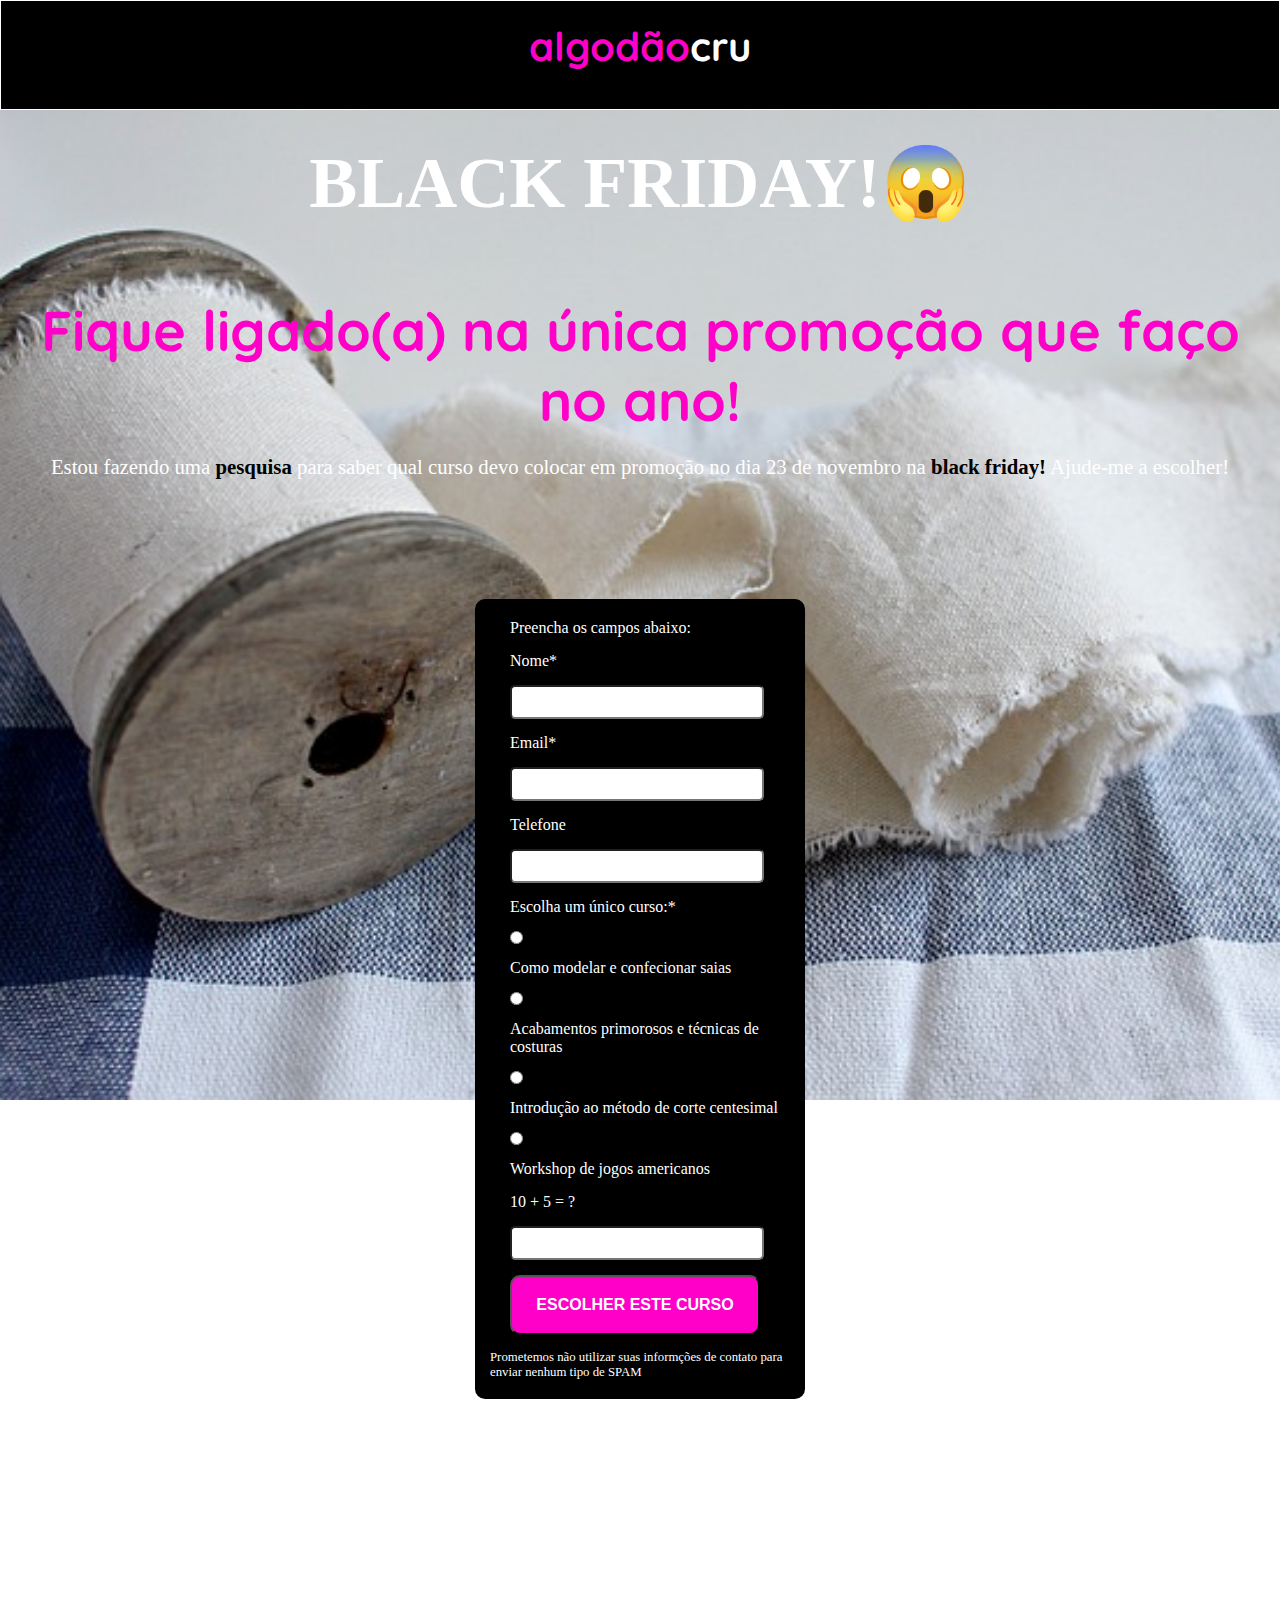
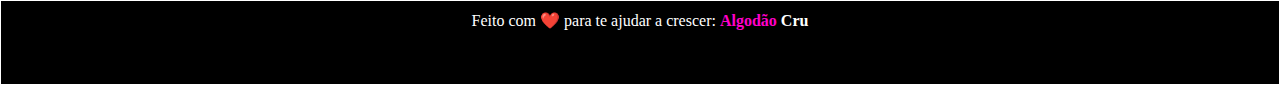
==== ProjLandingPage/index.html @ 7c3f53cf "Arquivos do projeto" ====
<!DOCTYPE html>
<html lang="pt-br">
<head>
    <meta charset="UTF-8">
    <meta name="viewport" content="width=device-width, initial-scale=1.0">
    <title></title>
    <link rel="stylesheet" href="style.css"/>
</head>
<body>
    <header>
        <h1 id="pt1">algodão</h1>
        <h1 id="pt2">cru</h1>
    </header>
    <main>
        <section>
            <div id="espaço"></div>
            <h1>BLACK FRIDAY!</h1>
            <h2>Fique ligado(a) na única promoção que faço no ano!</h2>
            <article>
                <p>
                    Estou fazendo uma <strong style="color: black;">pesquisa</strong> para saber qual curso devo colocar em promoção no dia
                    23 de novembro na <strong style="color: black;">black friday!</strong> Ajude-me a escolher!
                </p>
                <div id="formulário">
                    <div id="dados">
                        <label for="">Preencha os campos abaixo:</label>
                        <label for="">Nome*</label>
                        <input type="text"/>
                        <label for="">Email*</label>
                        <input type="text"/>
                        <label for="">Telefone</label>
                        <input type="text"/>
                        
                        <label>Escolha um único curso:*</label>
                        <input class="radio" type="radio" name="1"/> <label>Como modelar e confecionar saias</label>
                        <input class="radio" type="radio" name="1"/><label>Acabamentos primorosos e técnicas de costuras</label>
                        <input class="radio" type="radio" name="1"/><label>Introdução ao método de corte centesimal</label>
                        <input class="radio" type="radio" name="1"/><label>Workshop de jogos americanos</label>
                        <label for="">10 + 5 = ?</label>
                        <input type="text"/>
                        <input id="botao" type="button" value="ESCOLHER ESTE CURSO"/>
                        <p>Prometemos não utilizar suas informções de contato para enviar nenhum tipo de SPAM</p>
                    </div>
                </div>
            </article>
        </section>
    </main>
    <footer>
        <p>
            Feito com ❤️ para te ajudar a crescer: <strong style="color: rgb(255, 0, 200);">Algodão</strong> 
            <strong style="color: white;">Cru</strong>
        </p>
    </footer>
</body>
</html>
---- ProjLandingPage/style.css ----
@charset "UTF-8";
@import url('https://fonts.googleapis.com/css2?family=Quicksand&display=swap');

*{
    margin:0px;
    padding:0px;
}

header{
    display: flex;
    justify-content: center;
    background-color: black;
    border: 1px solid white;
    width: auto;
    height: 12vh;
}

header > h1#pt1{
    padding-top: 20px;
    color: rgb(255, 0, 200);
    font-size: 2.5em;
    text-align: center;
    font-family: 'Quicksand', sans-serif;
}

header > h1#pt2{
    padding-top: 20px;
    color: white;
    font-size: 2.5em;
    text-align: center;
    font-family: 'Quicksand', sans-serif;
}

section{
    height: 110vh;
    width: auto;
    background-image: url("wallpaper.jpg");
    background-size: cover;
    background-repeat: no-repeat;
    background-attachment: center;
    margin-bottom: 500px;
}

section > div#espaço{
    height: 30px;
}

section > h1{
    font-size: 4.5em;
    text-align: center;
    font-weight: bolder;
    color: white;
    margin-bottom: 70px;
}

section > h1::after{
    content: "\01F631";
}

section > h2{
    font-size: 3.5em;
    text-align: center;
    color: rgb(255, 0, 200);
    margin-bottom: 20px;
    font-family: 'Quicksand', sans-serif;
}

section > article{
    margin: auto;
    width:auto;
    height: auto;
}

section > article > p{
    font-size: 1.3em;
    text-align: center;
    color: white;
    margin-bottom: 120px;
}

article > div#formulário{
    margin: auto;
    background-color: black;
    height: 770px;
    width:300px;
    color: white;
    padding: 15px;
    border-radius: 10px;
    
}

input{
    height: 30px;
    width: 250px;
}

input,label{
    display: block;
    margin:5px 5px 15px 20px;
    border-radius: 5px;
}

input.radio{
    height: auto;
    width: auto
}

input#botao{
    background-color:  rgb(255, 0, 200);
    height: 60px;
    width: 250px;
    padding: 5px;
    font-size: 1em;
    font-weight: bold;
    color: white;
    border-radius: 10px;
}

input#botao:hover{
    background-color:  rgb(187, 6, 148);
}

div#dados > p{
    font-size: 0.8em;
}

footer{
    padding: 10px;
    color: white;
    text-align: center;
    background-color: black;
    border: 1px solid white;
    width: auto;
    height: 7vh;
}
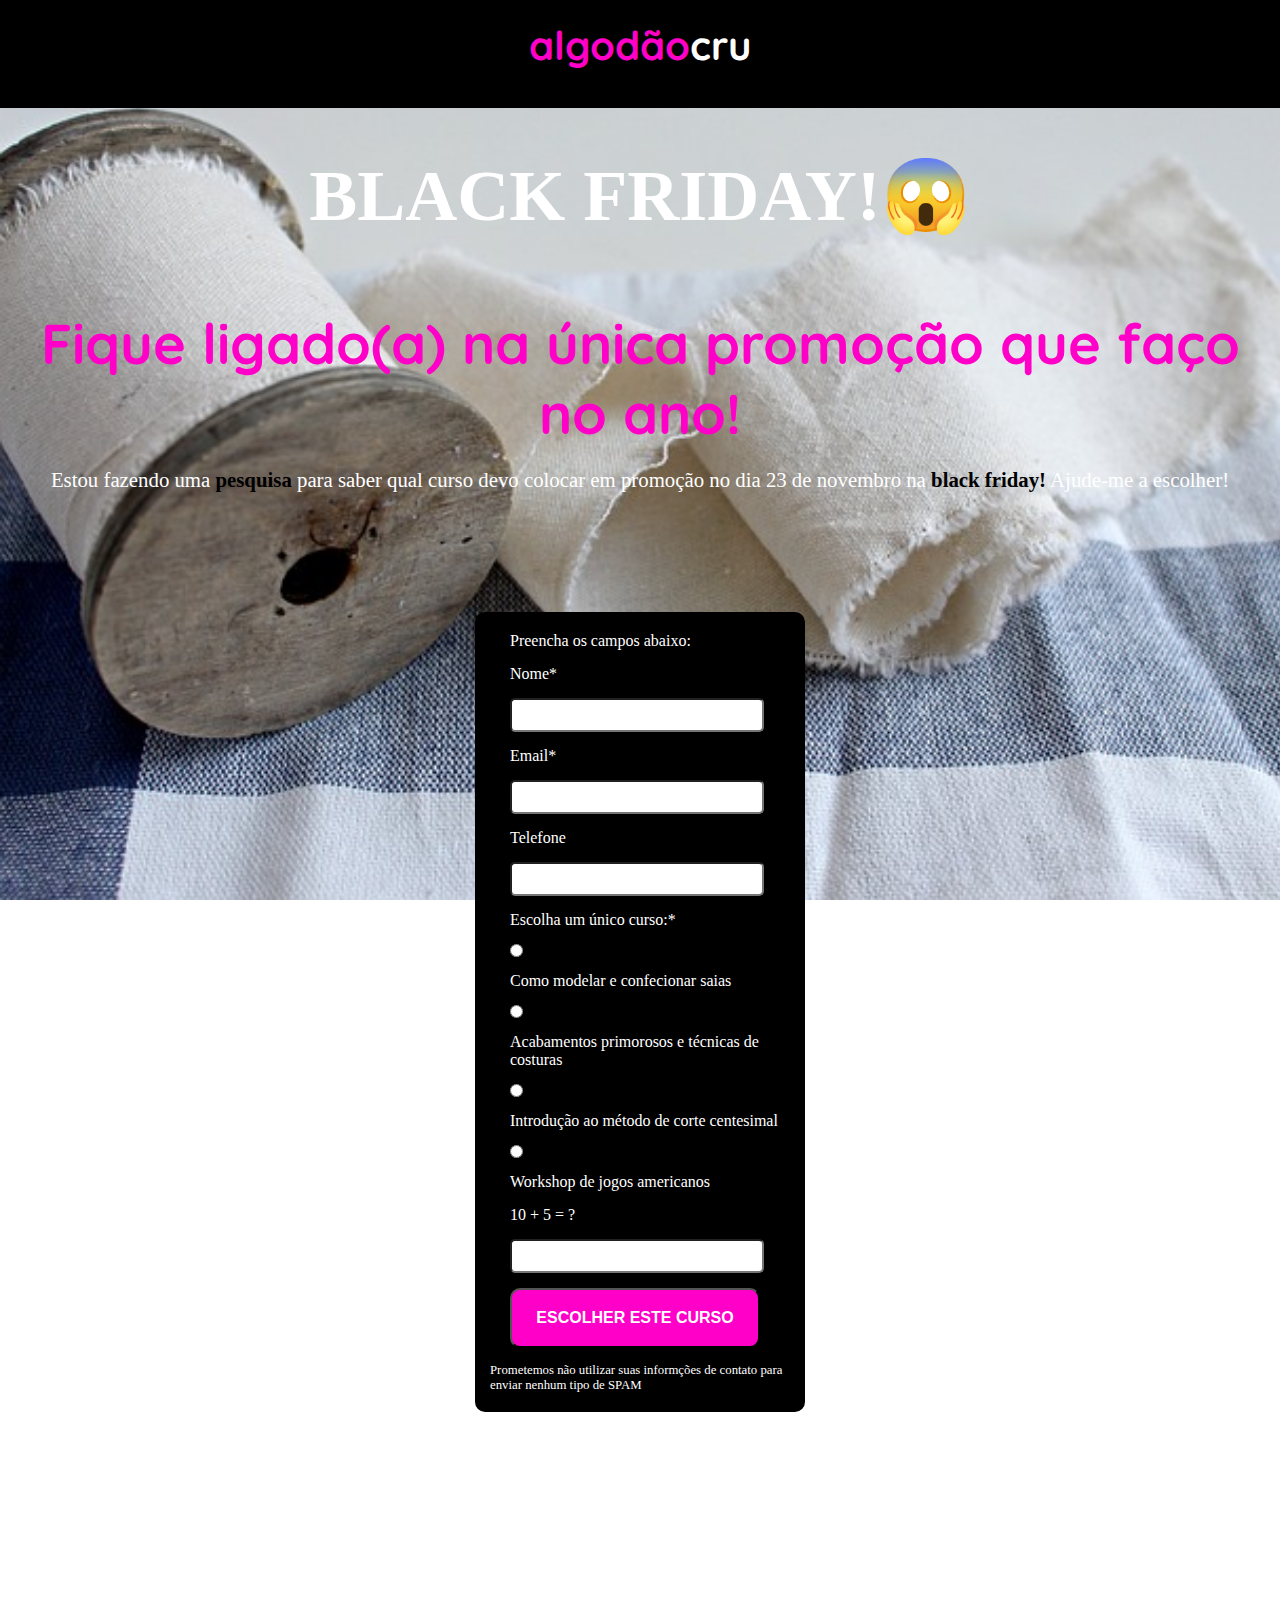
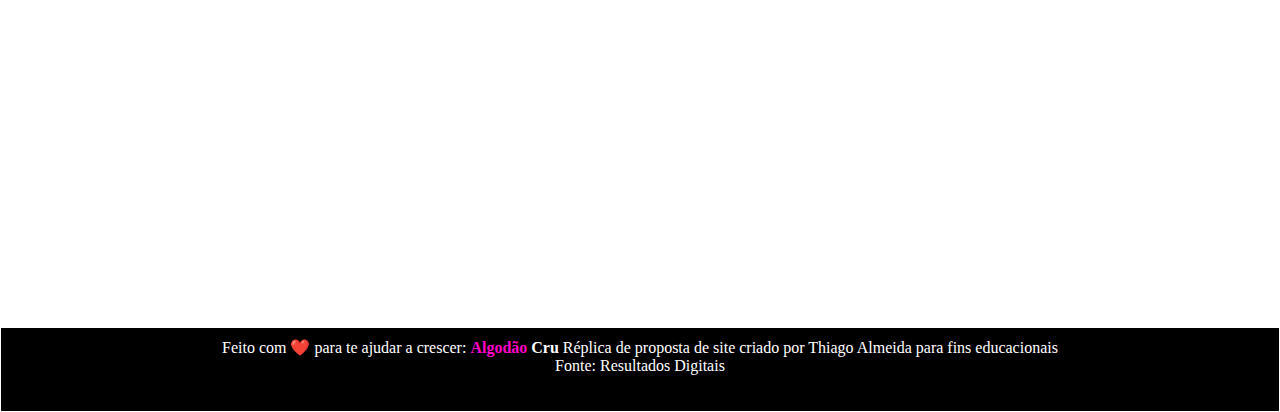
==== commit 7ddac7e2: "Atualização do rodapé" ====
--- a/ProjLandingPage/index.html
+++ b/ProjLandingPage/index.html
@@ -49,6 +49,9 @@
         <p>
             Feito com ❤️ para te ajudar a crescer: <strong style="color: rgb(255, 0, 200);">Algodão</strong> 
             <strong style="color: white;">Cru</strong>
+            
+            Réplica de proposta de site criado por <a href="https://github.com/ThiagoACL" target="_blank">Thiago Almeida</a> para fins educacionais <br>
+            Fonte: <a href="https://resultadosdigitais.com.br/marketing/exemplos-de-landing-pages/" target="_blank">Resultados Digitais</a>
         </p>
     </footer>
 </body>
--- a/ProjLandingPage/style.css
+++ b/ProjLandingPage/style.css
@@ -10,7 +10,6 @@
     display: flex;
     justify-content: center;
     background-color: black;
-    border: 1px solid white;
     width: auto;
     height: 12vh;
 }
@@ -32,13 +31,16 @@
 }
 
 section{
-    height: 110vh;
+    margin-bottom: 500px;
+    padding: 15px;
+    height: auto;
     width: auto;
     background-image: url("wallpaper.jpg");
     background-size: cover;
     background-repeat: no-repeat;
     background-attachment: center;
-    margin-bottom: 500px;
+    background-attachment: fixed;
+    
 }
 
 section > div#espaço{
@@ -134,7 +136,16 @@
     height: 7vh;
 }
 
+footer > p > a{
+    text-decoration: none;
+    color: white;
+}
+
+footer > p > a:hover{
+    text-decoration: underline;
+}
 
 
 
 
+
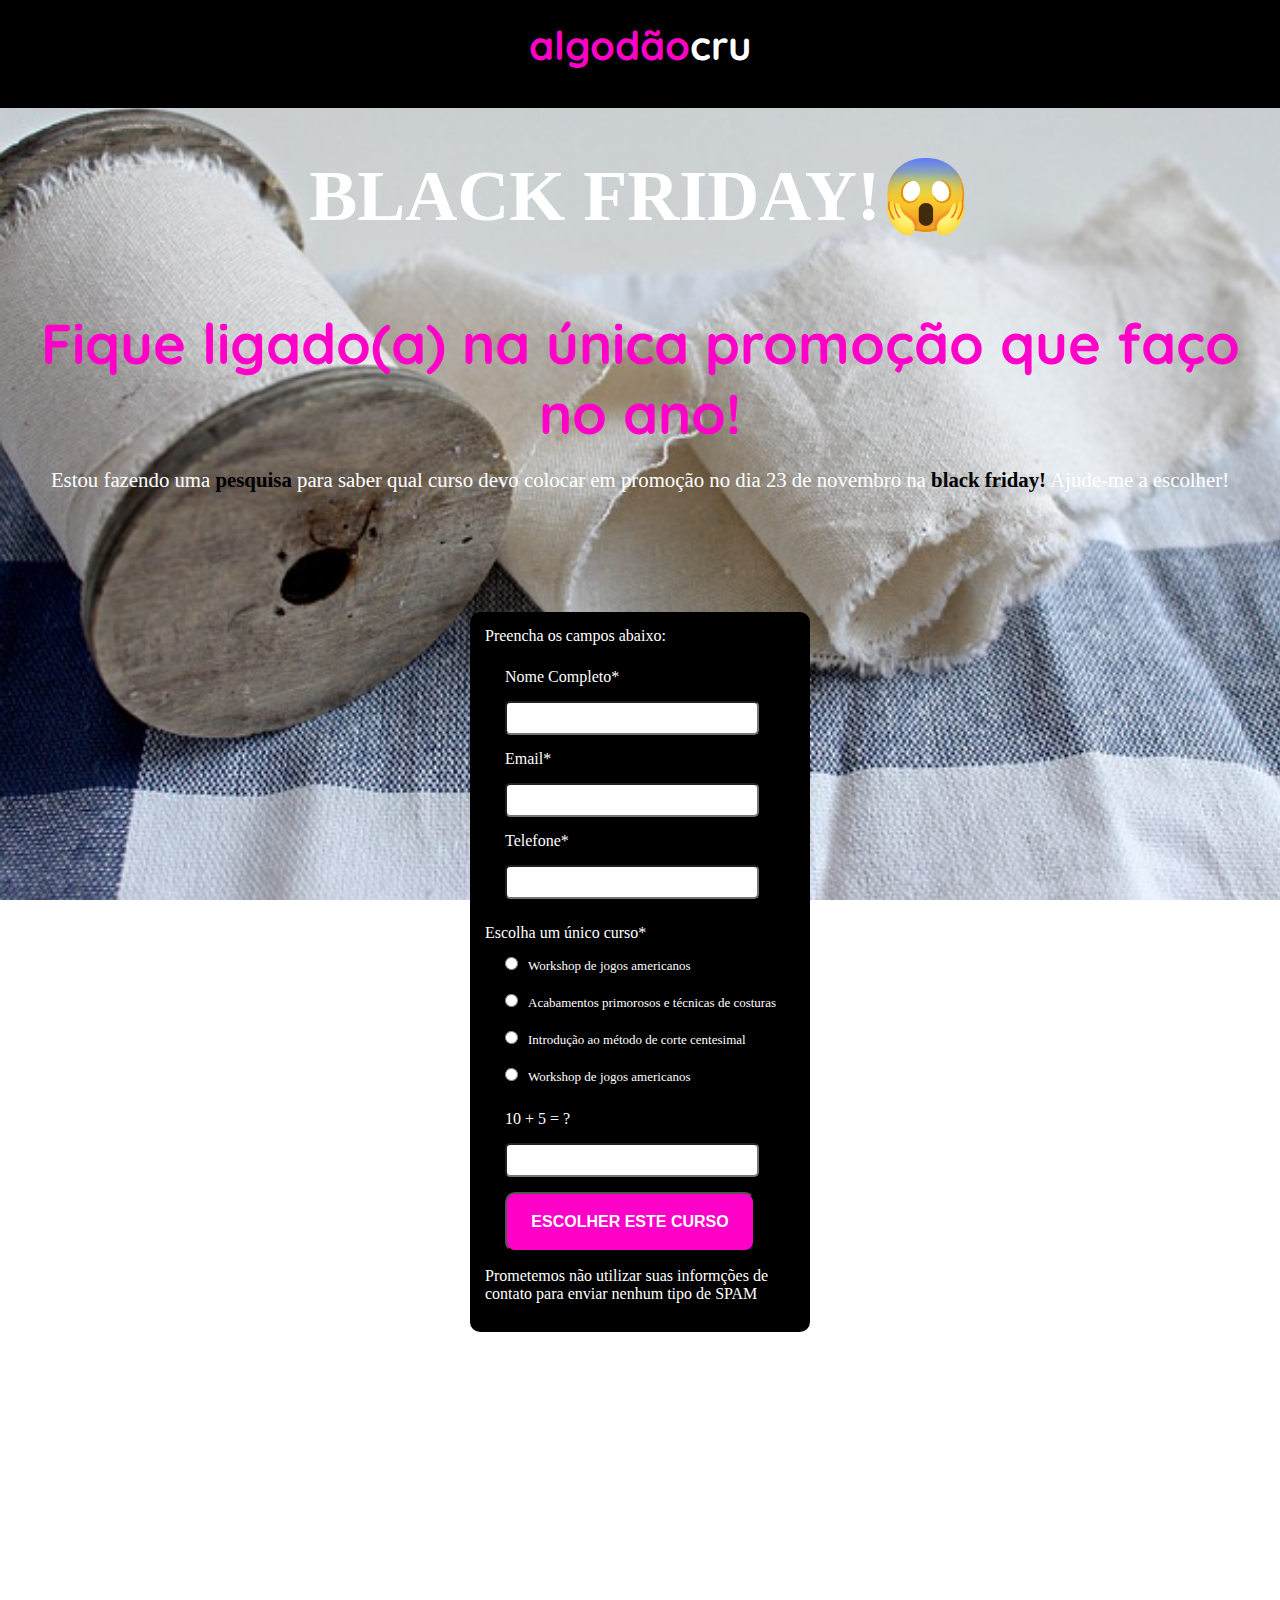
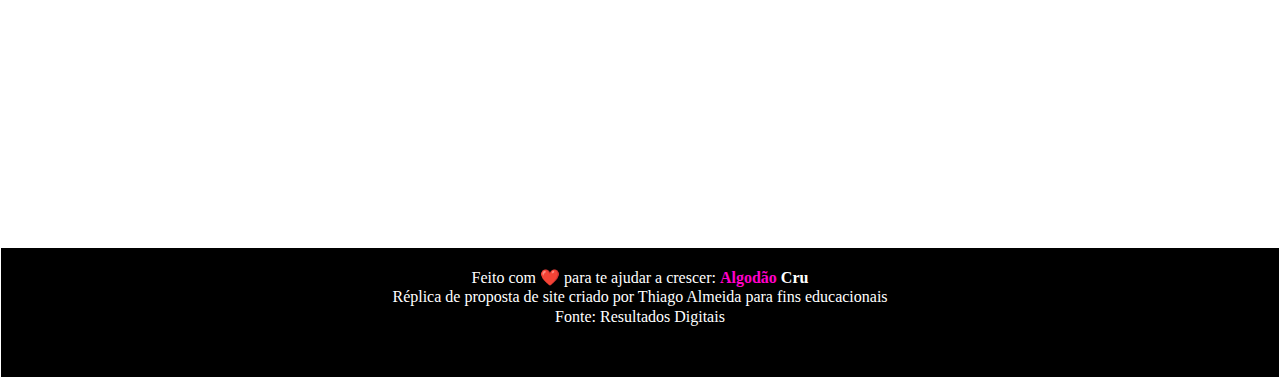
==== commit 0014dcc6: "atualização no código html do formulário" ====
--- a/ProjLandingPage/index.html
+++ b/ProjLandingPage/index.html
@@ -21,34 +21,48 @@
                     Estou fazendo uma <strong style="color: black;">pesquisa</strong> para saber qual curso devo colocar em promoção no dia
                     23 de novembro na <strong style="color: black;">black friday!</strong> Ajude-me a escolher!
                 </p>
-                <div id="formulário">
-                    <div id="dados">
-                        <label for="">Preencha os campos abaixo:</label>
-                        <label for="">Nome*</label>
-                        <input type="text"/>
-                        <label for="">Email*</label>
-                        <input type="text"/>
-                        <label for="">Telefone</label>
-                        <input type="text"/>
+                <form action="" method="post" autocomplete="on">
+                        <fieldset>
+                            <p>Preencha os campos abaixo:</p><br>
+                            <label for="inome">Nome Completo*</label>
+                            <input type="text" name="nome" id="inome" autocomplete="on" required minlength="10" max="30"/>
+                            <label for="iemail">Email*</label>
+                            <input type="email" name="email" id="iemail" autocomplete="on" required minlength="10" max="30"/>
+                            <label for="itel">Telefone*</label>
+                            <input type="tel" name="tel" id="itel" autocomplete="on" required pattern="^[0-9]{4}-[0-9]{4}"/>
+                        </fieldset>
                         
-                        <label>Escolha um único curso:*</label>
-                        <input class="radio" type="radio" name="1"/> <label>Como modelar e confecionar saias</label>
-                        <input class="radio" type="radio" name="1"/><label>Acabamentos primorosos e técnicas de costuras</label>
-                        <input class="radio" type="radio" name="1"/><label>Introdução ao método de corte centesimal</label>
-                        <input class="radio" type="radio" name="1"/><label>Workshop de jogos americanos</label>
+                        <p>Escolha um único curso*</p>
+                        <fieldset id="field-radio">
+                            <p>
+                                <input class="radio" type="radio" name="1"/>
+                                <label class="labelradio" for="1">Workshop de jogos americanos</label>
+                            </p>
+                            <p>
+                                <input class="radio" type="radio" name="1"/>
+                                <label class="labelradio" for="1">Acabamentos primorosos e técnicas de costuras</label>
+                            </p>
+                            <p>
+                                <input class="radio" type="radio" name="1"/>
+                                <label class="labelradio" for="1">Introdução ao método de corte centesimal</label>
+                            </p>
+                            <p>
+                                <input class="radio" type="radio" name="1"/>
+                                <label class="labelradio" for="1">Workshop de jogos americanos</label>
+                            </p>
+                        </fieldset>
                         <label for="">10 + 5 = ?</label>
-                        <input type="text"/>
-                        <input id="botao" type="button" value="ESCOLHER ESTE CURSO"/>
+                        <input type="number" required/>
+                        <input id="botao" type="submit" value="ESCOLHER ESTE CURSO"/>
                         <p>Prometemos não utilizar suas informções de contato para enviar nenhum tipo de SPAM</p>
-                    </div>
-                </div>
+                </form>
             </article>
         </section>
     </main>
     <footer>
         <p>
             Feito com ❤️ para te ajudar a crescer: <strong style="color: rgb(255, 0, 200);">Algodão</strong> 
-            <strong style="color: white;">Cru</strong>
+            <strong style="color: white;">Cru</strong><br>
             
             Réplica de proposta de site criado por <a href="https://github.com/ThiagoACL" target="_blank">Thiago Almeida</a> para fins educacionais <br>
             Fonte: <a href="https://resultadosdigitais.com.br/marketing/exemplos-de-landing-pages/" target="_blank">Resultados Digitais</a>
--- a/ProjLandingPage/style.css
+++ b/ProjLandingPage/style.css
@@ -80,16 +80,27 @@
     margin-bottom: 120px;
 }
 
-article > div#formulário{
+article > form{
     margin: auto;
     background-color: black;
-    height: 770px;
-    width:300px;
+    height: 690px;
+    width:310px;
     color: white;
     padding: 15px;
     border-radius: 10px;
     
 }
+
+article > form > fieldset{
+    border: none;
+    margin-bottom: 10px;
+}
+
+article > form > fieldset#field-radio{
+    margin-top: 10px;
+    margin-bottom: 10px;
+}
+
 
 input{
     height: 30px;
@@ -103,8 +114,15 @@
 }
 
 input.radio{
+    display: inline-block;
     height: auto;
     width: auto
+}
+
+label.labelradio{
+    margin-left: 1px;
+    display: inline-block;
+    font-size: 13px;
 }
 
 input#botao{
@@ -127,16 +145,17 @@
 }
 
 footer{
-    padding: 10px;
+    padding: 20px 10px 10px 10px;
     color: white;
     text-align: center;
     background-color: black;
     border: 1px solid white;
     width: auto;
-    height: 7vh;
+    height: 11vh;
 }
 
 footer > p > a{
+    line-height: 20px;
     text-decoration: none;
     color: white;
 }
